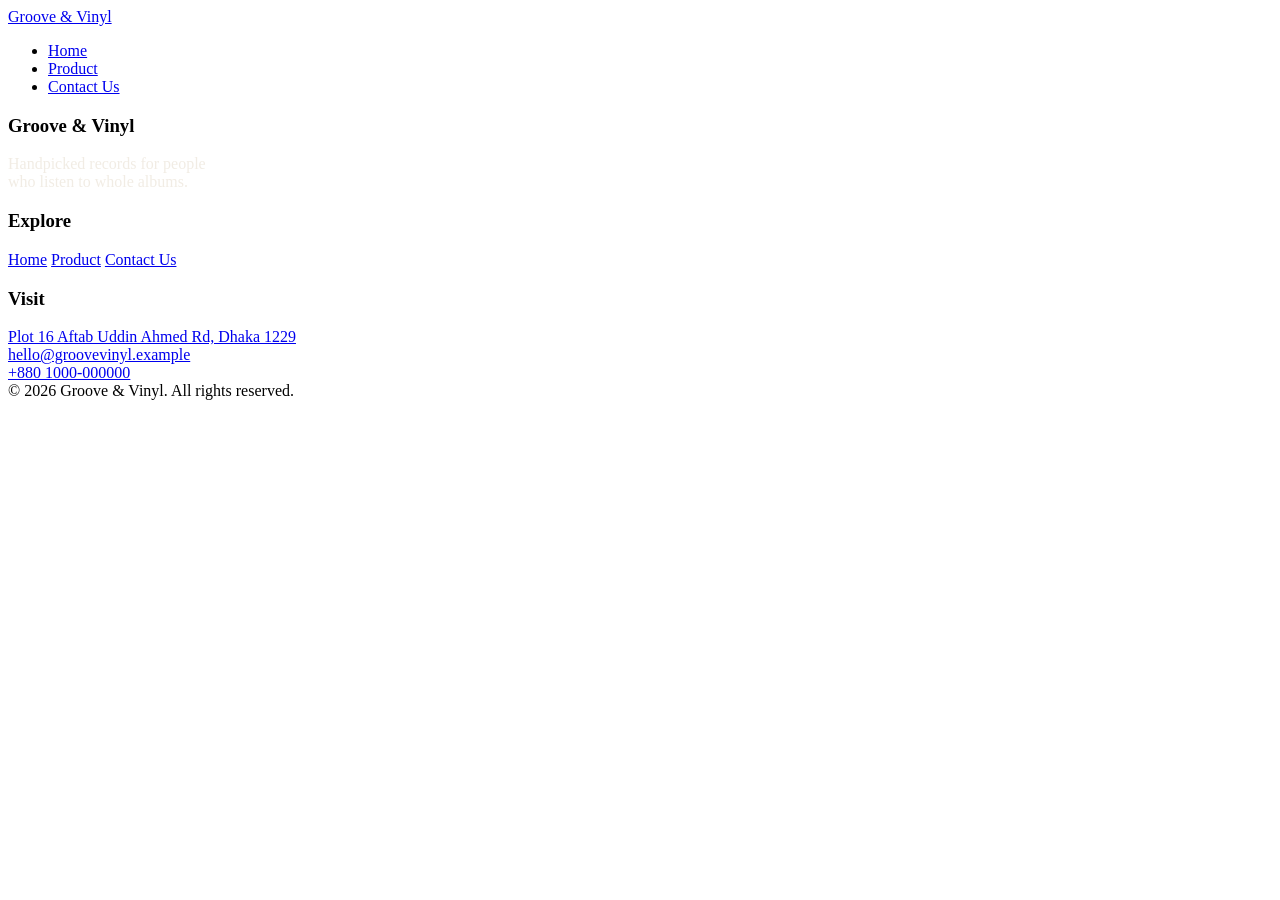
==== index.html @ 7a508359 "Header and footer in all pages" ====
<html lang="en">
<head>
    <meta charset="UTF-8">
    <meta name="viewport" content="width=device-width, initial-scale=1.0">
    <title>Document</title>
    <link rel="stylesheet" href="all.css">
</head>
<body class="body">



<header class="header">
  <div class="header-inner">
    <a href="index.html" class="brand"><span class="disc"></span> Groove &amp; Vinyl</a>
    <nav class="navbar">
      <ul>
        <li><a href="index.html">Home</a></li>
        <li><a href="product.html">Product</a></li>
        <li><a href="contact.html">Contact Us</a></li>
      </ul>
    </nav>
  </div>
</header>
    




















<footer class="site-footer">
  <div class="footer-inner">
    <div class="footer-col">
      <h3>Groove &amp; Vinyl</h3>
      <p style="color:rgba(237,231,221,0.8); max-width:220px;">Handpicked records for people who listen to
        whole albums.</p>
    </div>
    <div class="footer-col">
      <h3>Explore</h3>
      <a href="index.html">Home</a>
      <a href="product.html">Product</a>
      <a href="contact.html">Contact Us</a>
    </div>
    <div class="footer-col">
      <h3>Visit</h3>
      <a href="#">Plot 16 Aftab Uddin Ahmed Rd, Dhaka 1229</a> <br>
      <a href="mailto:hello@groovevinyl.example">hello@groovevinyl.example</a> <br>
      <a href="tel:+8801000000000">+880 1000-000000</a>
    </div>
  </div>
  <div class="footer-bottom">&copy; 2026 Groove &amp; Vinyl. All rights reserved.</div>
</footer>

    <script src="all.js"></script> 
</body>
</html>
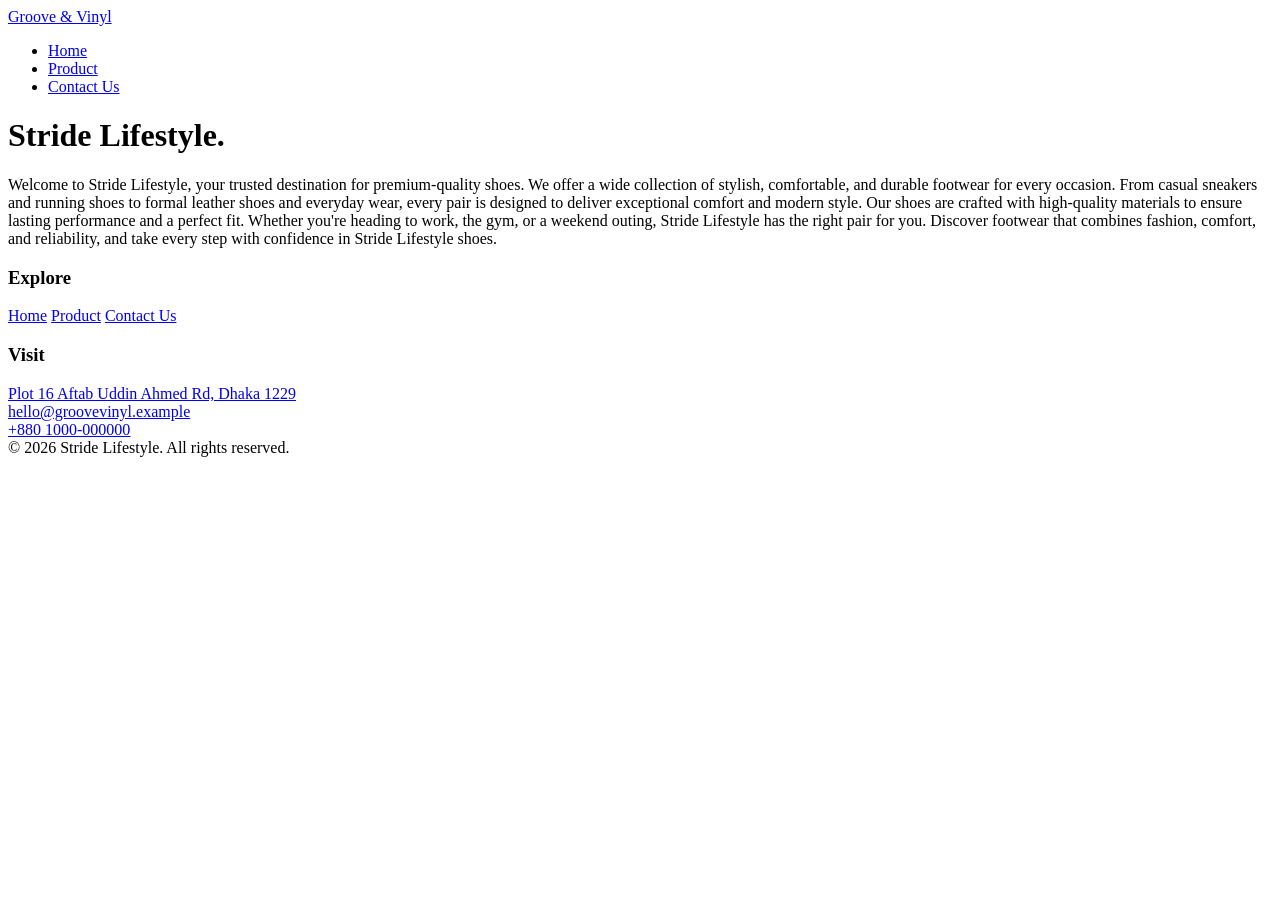
==== commit 083ae41f: "Using necessary inputs and messages inside every page." ====
--- a/index.html
+++ b/index.html
@@ -2,12 +2,13 @@
 <head>
     <meta charset="UTF-8">
     <meta name="viewport" content="width=device-width, initial-scale=1.0">
-    <title>Document</title>
+    <title>Stride Lifestyle</title>
     <link rel="stylesheet" href="all.css">
 </head>
 <body class="body">
 
-
+    <!-- Name: MD. Nasir Uddin Rabbi
+    ID: 2211444 -->
 
 <header class="header">
   <div class="header-inner">
@@ -21,7 +22,12 @@
     </nav>
   </div>
 </header>
-    
+    <div>
+        <h1>Stride Lifestyle.</h1> 
+    </div>
+    <p>Welcome to Stride Lifestyle, your trusted destination for premium-quality shoes. We offer a wide collection of stylish, comfortable, and durable footwear for every occasion. From casual sneakers and running shoes to formal leather shoes and everyday wear, every pair is designed to deliver exceptional comfort and modern style. Our shoes are crafted with high-quality materials to ensure lasting performance and a perfect fit. Whether you're heading to work, the gym, or a weekend outing, Stride Lifestyle has the right pair for you. Discover footwear that combines fashion, comfort, and reliability, and take every step with confidence in Stride Lifestyle shoes.</p>
+
+
 
 
 
@@ -44,11 +50,11 @@
 
 <footer class="site-footer">
   <div class="footer-inner">
-    <div class="footer-col">
-      <h3>Groove &amp; Vinyl</h3>
+    <!-- <div class="footer-col">
+       <h3>Groove &amp; Vinyl</h3>
       <p style="color:rgba(237,231,221,0.8); max-width:220px;">Handpicked records for people who listen to
-        whole albums.</p>
-    </div>
+        whole albums.</p> 
+    </div> -->
     <div class="footer-col">
       <h3>Explore</h3>
       <a href="index.html">Home</a>
@@ -62,7 +68,7 @@
       <a href="tel:+8801000000000">+880 1000-000000</a>
     </div>
   </div>
-  <div class="footer-bottom">&copy; 2026 Groove &amp; Vinyl. All rights reserved.</div>
+  <div class="footer-bottom">&copy; 2026 Stride Lifestyle. All rights reserved.</div>
 </footer>
 
     <script src="all.js"></script> 
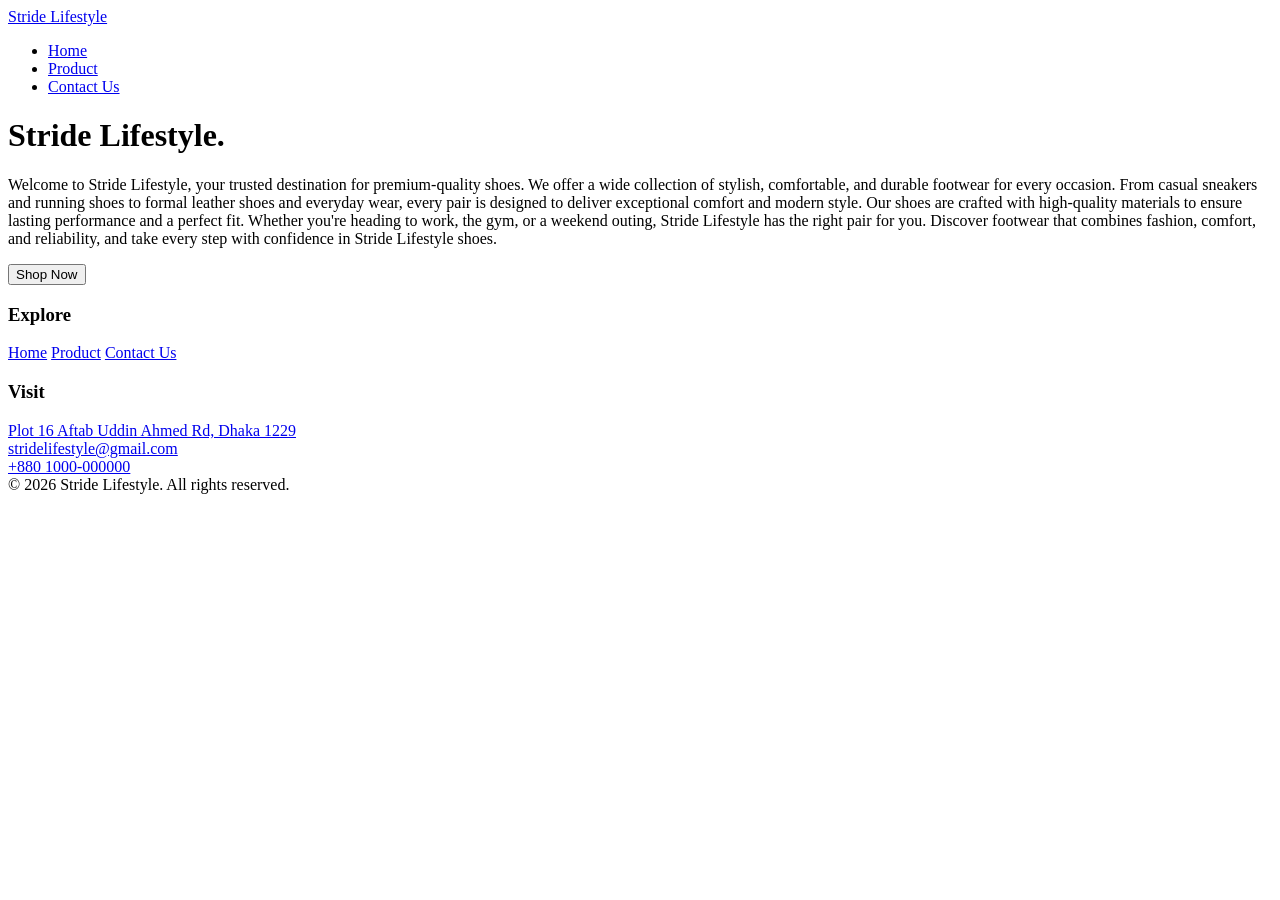
==== commit c3042390: "Added Shop Now and Feedback submission button" ====
--- a/index.html
+++ b/index.html
@@ -12,7 +12,7 @@
 
 <header class="header">
   <div class="header-inner">
-    <a href="index.html" class="brand"><span class="disc"></span> Groove &amp; Vinyl</a>
+    <a href="index.html" class="brand"><span class="disc"></span> Stride Lifestyle</a>
     <nav class="navbar">
       <ul>
         <li><a href="index.html">Home</a></li>
@@ -26,6 +26,8 @@
         <h1>Stride Lifestyle.</h1> 
     </div>
     <p>Welcome to Stride Lifestyle, your trusted destination for premium-quality shoes. We offer a wide collection of stylish, comfortable, and durable footwear for every occasion. From casual sneakers and running shoes to formal leather shoes and everyday wear, every pair is designed to deliver exceptional comfort and modern style. Our shoes are crafted with high-quality materials to ensure lasting performance and a perfect fit. Whether you're heading to work, the gym, or a weekend outing, Stride Lifestyle has the right pair for you. Discover footwear that combines fashion, comfort, and reliability, and take every step with confidence in Stride Lifestyle shoes.</p>
+
+    <button class="shop" onclick="shop()">Shop Now</button>
 
 
 
@@ -64,7 +66,7 @@
     <div class="footer-col">
       <h3>Visit</h3>
       <a href="#">Plot 16 Aftab Uddin Ahmed Rd, Dhaka 1229</a> <br>
-      <a href="mailto:hello@groovevinyl.example">hello@groovevinyl.example</a> <br>
+      <a href="mailto:hello@groovevinyl.example">stridelifestyle@gmail.com</a> <br>
       <a href="tel:+8801000000000">+880 1000-000000</a>
     </div>
   </div>
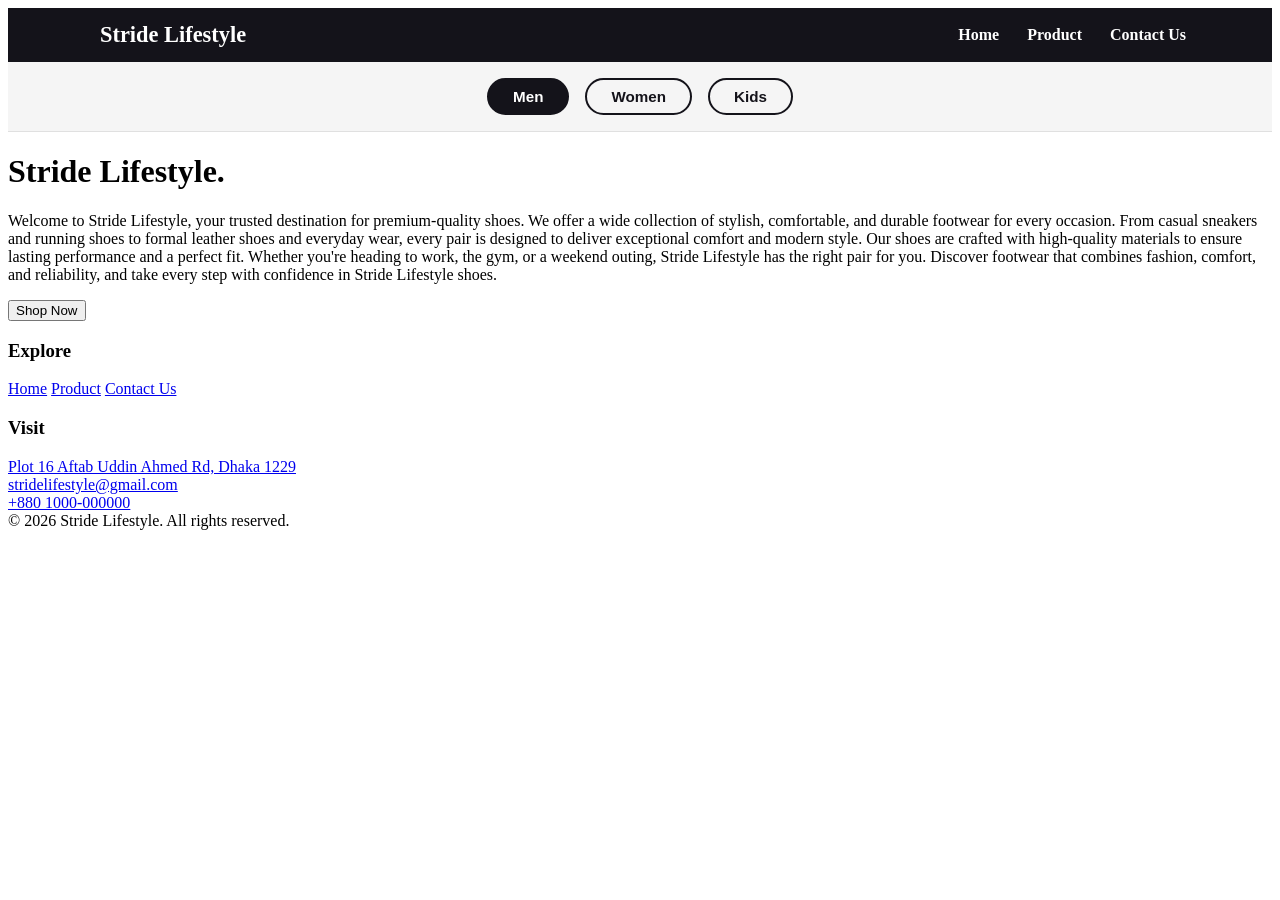
==== commit a1be6b60: "Used flex in my homepage and grid in my product page" ====
--- a/index.html
+++ b/index.html
@@ -22,6 +22,13 @@
     </nav>
   </div>
 </header>
+
+<div class="category-bar">
+  <button type="button" class="category-btn active">Men</button>
+  <button type="button" class="category-btn">Women</button>
+  <button type="button" class="category-btn">Kids</button>
+</div>
+
     <div>
         <h1>Stride Lifestyle.</h1> 
     </div>
--- a/all.css
+++ b/all.css
@@ -0,0 +1,127 @@
+.category-bar {
+  display: flex;              /* aligns Men / Women / Kids horizontally */
+  justify-content: center;
+  align-items: center;
+  gap: 16px;
+  padding: 16px 24px;
+  background: #f5f5f5;
+  border-bottom: 1px solid #e0e0e0;
+}
+
+.category-btn {
+  background: transparent;
+  border: 2px solid #14131A;
+  color: #14131A;
+  font-weight: 600;
+  font-size: 0.95rem;
+  padding: 8px 24px;
+  border-radius: 30px;
+  cursor: pointer;
+  transition: background 0.2s ease, color 0.2s ease;
+}
+
+.category-btn:hover {
+  background: #14131A;
+  color: #fff;
+}
+
+.category-btn.active {
+  background: #14131A;
+  color: #fff;
+}
+
+
+.header {
+  background: #14131A;   /* pick your own color */
+  color: #fff;
+}
+
+.header-inner {
+  display: flex;
+  align-items: center;
+  justify-content: space-between;
+  padding: 14px 24px;
+  max-width: 1100px;
+  margin: 0 auto;
+}
+
+.brand {
+  display: flex;
+  align-items: center;
+  gap: 10px;
+  font-size: 1.4rem;
+  font-weight: 700;
+  color: #fff;
+  text-decoration: none;
+}
+
+/* --- this is the part that makes the navbar horizontal --- */
+.navbar ul {
+  list-style: none;   /* removes the bullet points */
+  display: flex;       /* lines up the <li> items side by side */
+  gap: 20px;
+  margin: 0;
+  padding: 0;
+}
+
+.navbar li {
+  display: inline-block; /* not strictly needed once parent is flex, but safe */
+}
+
+.navbar a {
+  color: #fff;
+  text-decoration: none;
+  font-weight: 600;
+  padding: 8px 4px;
+  position: relative;
+}
+
+/* hover effect (underline slides in) */
+.navbar a::after {
+  content: "";
+  position: absolute;
+  left: 0;
+  right: 0;
+  bottom: 0;
+  height: 2px;
+  background: #D9A441;   /* accent color */
+  transform: scaleX(0);
+  transform-origin: left;
+  transition: transform 0.25s ease;
+}
+
+.navbar a:hover::after {
+  transform: scaleX(1);
+}
+
+.navbar a:hover {
+  color: #D9A441;
+}
+
+.img {
+  display: grid;
+  grid-template-columns: 1fr 1fr 1fr;
+  gap: 24px;
+  padding: 20px;
+}
+
+.img  div {
+  background: #fff;
+  border: 1px solid #e0e0e0;
+  border-radius: 8px;
+  overflow: hidden;
+  text-align: center;
+  padding: 16px;
+  box-shadow: 0 2px 8px rgba(0,0,0,0.06);
+  transition: transform 0.2s ease, box-shadow 0.2s ease;
+}
+
+.img  div:hover {
+  transform: translateY(-4px);
+  box-shadow: 0 8px 20px rgba(0,0,0,0.12);
+}
+
+.img p {
+  margin: 4px 0;
+  font-size: 0.9rem;
+}
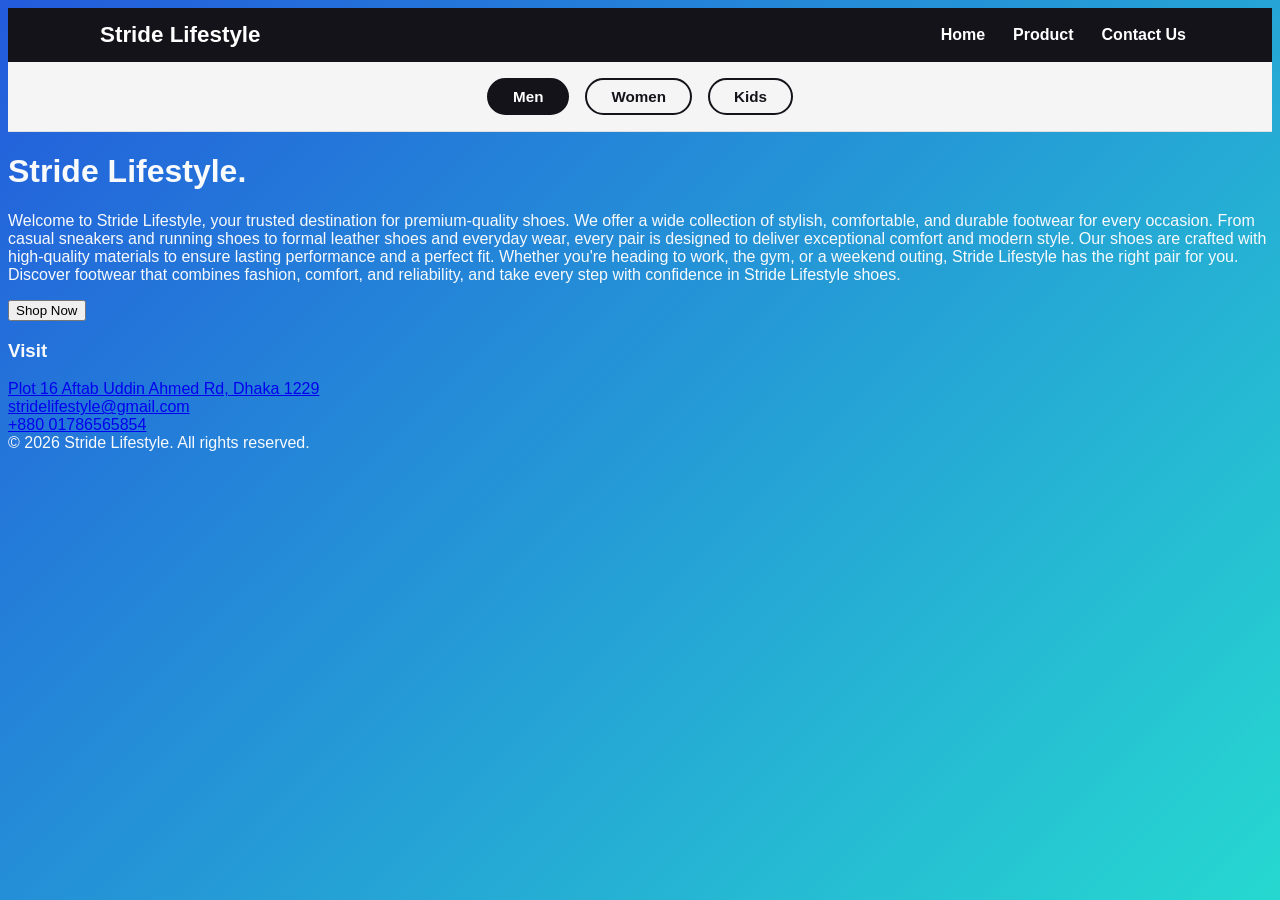
==== commit f0845839: "Added css according to my choice" ====
--- a/index.html
+++ b/index.html
@@ -59,22 +59,11 @@
 
 <footer class="site-footer">
   <div class="footer-inner">
-    <!-- <div class="footer-col">
-       <h3>Groove &amp; Vinyl</h3>
-      <p style="color:rgba(237,231,221,0.8); max-width:220px;">Handpicked records for people who listen to
-        whole albums.</p> 
-    </div> -->
-    <div class="footer-col">
-      <h3>Explore</h3>
-      <a href="index.html">Home</a>
-      <a href="product.html">Product</a>
-      <a href="contact.html">Contact Us</a>
-    </div>
     <div class="footer-col">
       <h3>Visit</h3>
       <a href="#">Plot 16 Aftab Uddin Ahmed Rd, Dhaka 1229</a> <br>
       <a href="mailto:hello@groovevinyl.example">stridelifestyle@gmail.com</a> <br>
-      <a href="tel:+8801000000000">+880 1000-000000</a>
+      <a href="tel:+8801000000000">+880 01786565854</a>
     </div>
   </div>
   <div class="footer-bottom">&copy; 2026 Stride Lifestyle. All rights reserved.</div>
--- a/all.css
+++ b/all.css
@@ -106,7 +106,7 @@
 }
 
 .img  div {
-  background: #fff;
+  background: #2d6ddc;
   border: 1px solid #e0e0e0;
   border-radius: 8px;
   overflow: hidden;
@@ -125,3 +125,9 @@
   margin: 4px 0;
   font-size: 0.9rem;
 }
+
+.body{
+    background: linear-gradient(135deg, #235bdc, #26d8d0);
+    color: #F8FAFC;
+    font-family: 'Poppins', sans-serif;
+}
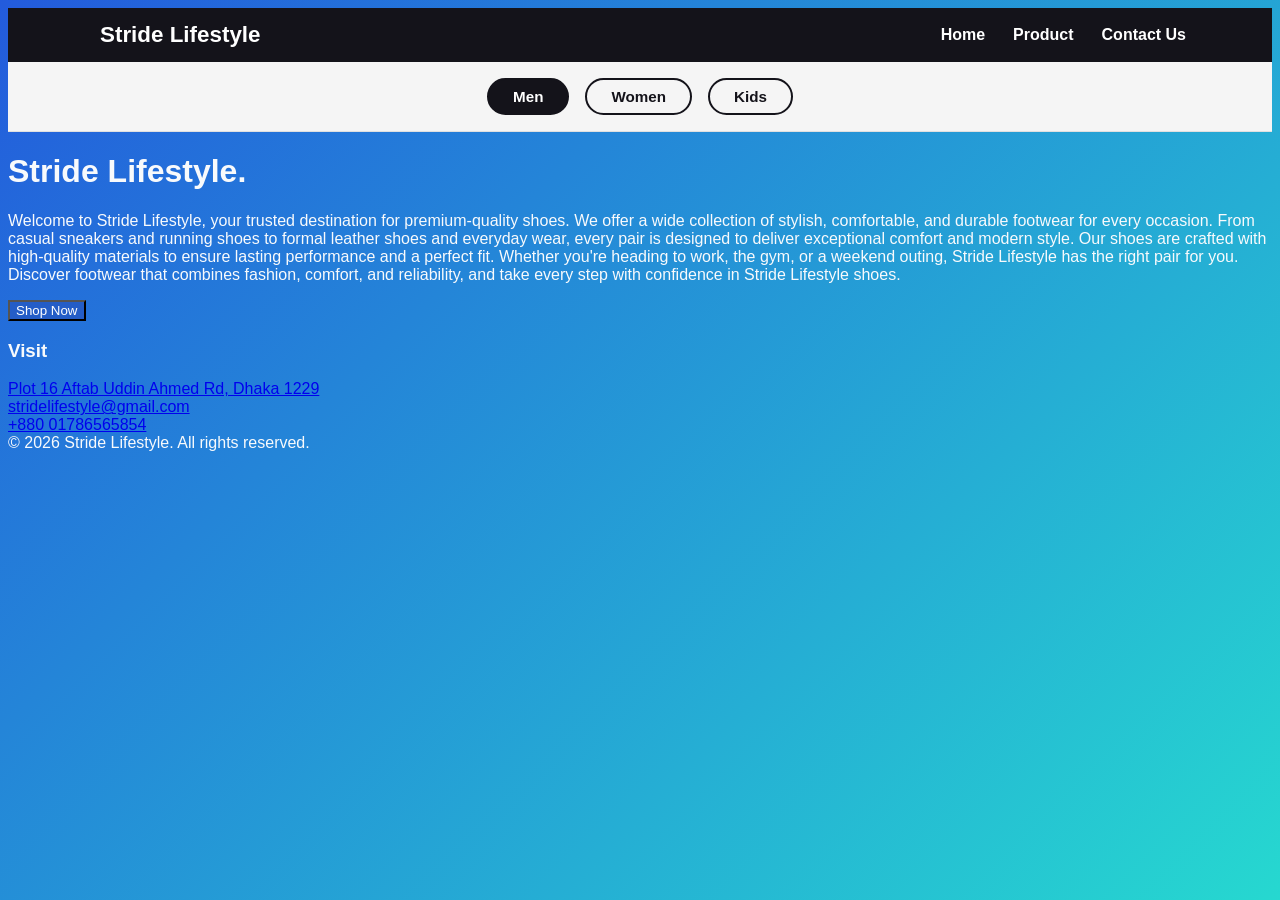
==== commit 110760b6: "Final" ====
--- a/index.html
+++ b/index.html
@@ -37,26 +37,6 @@
     <button class="shop" onclick="shop()">Shop Now</button>
 
 
-
-
-
-
-
-
-
-
-
-
-
-
-
-
-
-
-
-
-
-
 <footer class="site-footer">
   <div class="footer-inner">
     <div class="footer-col">
--- a/all.css
+++ b/all.css
@@ -130,4 +130,9 @@
     background: linear-gradient(135deg, #235bdc, #26d8d0);
     color: #F8FAFC;
     font-family: 'Poppins', sans-serif;
-}+}
+
+.shop{
+    background-color: #245dc7;
+    color: white;
+}
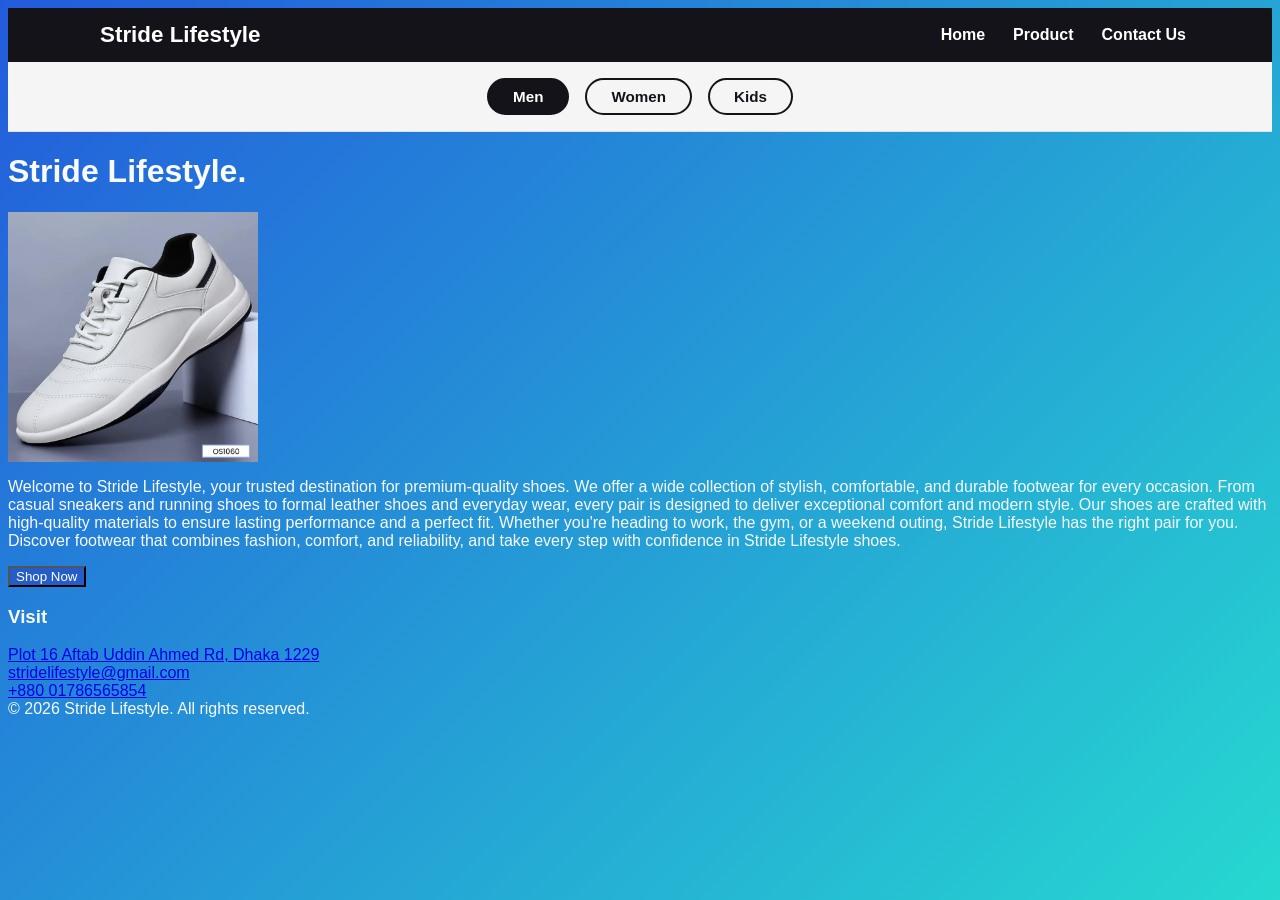
==== commit ef9de877: "Final push" ====
--- a/index.html
+++ b/index.html
@@ -32,6 +32,9 @@
     <div>
         <h1>Stride Lifestyle.</h1> 
     </div>
+
+    <img src="Images/FLY WEAVE CASUAL SHOE (1).webp" alt="" height="250">
+    
     <p>Welcome to Stride Lifestyle, your trusted destination for premium-quality shoes. We offer a wide collection of stylish, comfortable, and durable footwear for every occasion. From casual sneakers and running shoes to formal leather shoes and everyday wear, every pair is designed to deliver exceptional comfort and modern style. Our shoes are crafted with high-quality materials to ensure lasting performance and a perfect fit. Whether you're heading to work, the gym, or a weekend outing, Stride Lifestyle has the right pair for you. Discover footwear that combines fashion, comfort, and reliability, and take every step with confidence in Stride Lifestyle shoes.</p>
 
     <button class="shop" onclick="shop()">Shop Now</button>
